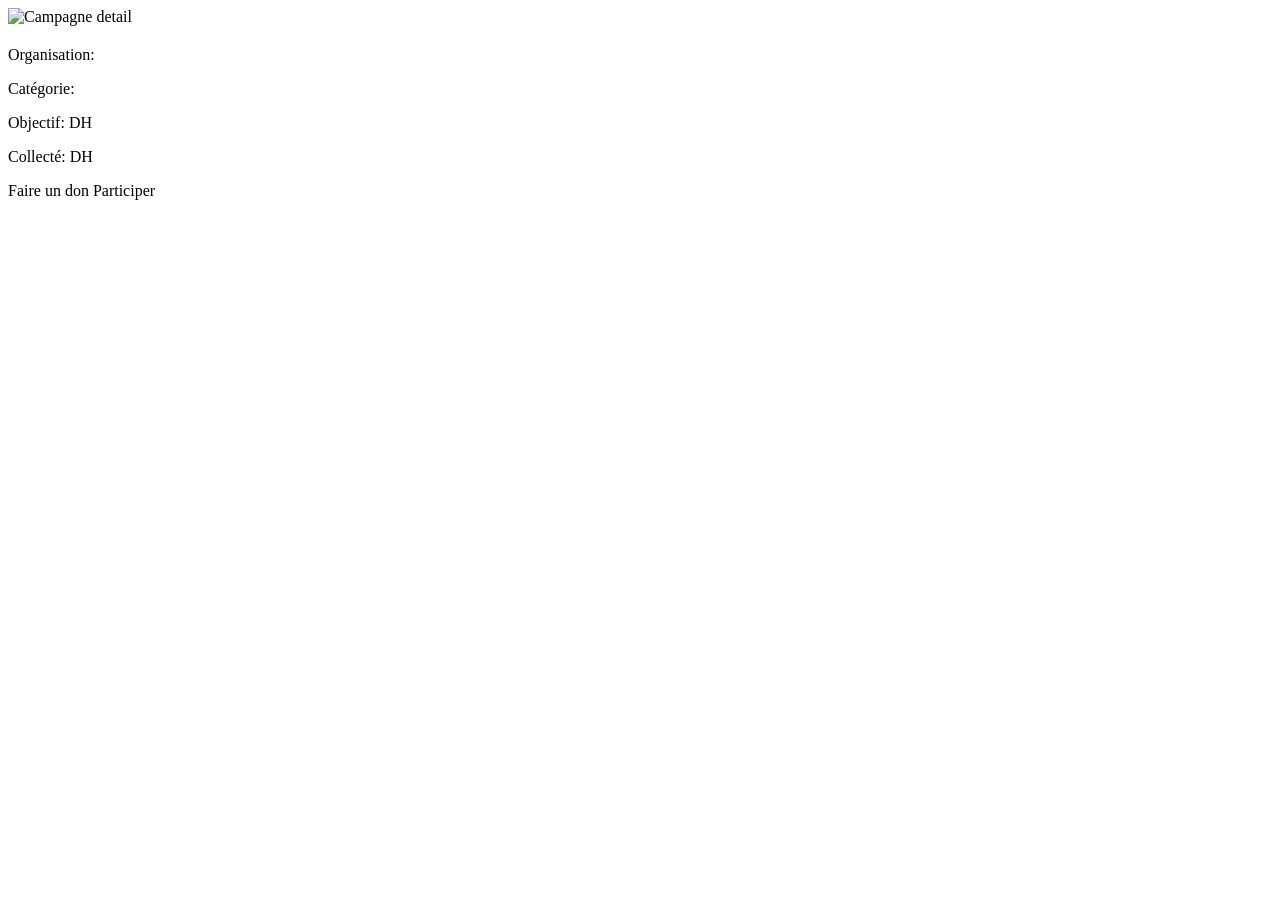
==== spring/src/main/resources/templates/action-details.html @ 6c9eef63 "first commit" ====
<!DOCTYPE html>
<html xmlns:th="http://www.thymeleaf.org">
<body>

<div th:replace="~{layout :: content(~{::section})}">
    <section>
    <div class="row g-4">
        <div class="col-lg-7">
            <img class="img-fluid rounded-xl shadow-sm"
                 src="https://images.unsplash.com/photo-1593113598332-cd59a93f7f70?auto=format&fit=crop&w=1200&q=80"
                 alt="Campagne detail">
        </div>
        <div class="col-lg-5">
            <div class="p-3 border rounded-xl bg-light">
                <h2 th:text="${action.titre}"></h2>
                <p class="text-secondary" th:text="${action.description}"></p>

                <p class="mb-1">Organisation:
                    <strong th:text="${action.organisation != null ? action.organisation.nom : 'Non renseignée'}"></strong>
                </p>
                <p class="mb-1">Catégorie:
                    <strong th:text="${action.categorie != null ? action.categorie.nom : 'Non renseignée'}"></strong>
                </p>
                <p class="mb-1">Objectif:
                    <strong th:text="${#numbers.formatDecimal(action.objectifMontant, 1, 0)}"></strong> DH
                </p>
                <p class="mb-2">Collecté:
                    <strong th:text="${#numbers.formatDecimal(action.montantCollecte, 1, 0)}"></strong> DH
                </p>

                <div class="progress mb-3">
                    <div class="progress-bar bg-success"
                         th:style="'width:' + ${action.objectifMontant > 0 ? (action.montantCollecte * 100 / action.objectifMontant) : 0} + '%'"></div>
                </div>

                <div class="d-flex gap-2 flex-wrap">
                    <a class="btn btn-success btn-pill" th:href="@{'/don/form/' + ${action.id}}">
                        Faire un don
                    </a>
                    <a class="btn btn-outline-success btn-pill" th:href="@{'/participation/form/' + ${action.id}}">
                        Participer
                    </a>
                </div>
            </div>
        </div>
    </div>

    </section>
</div>

</body>
</html>
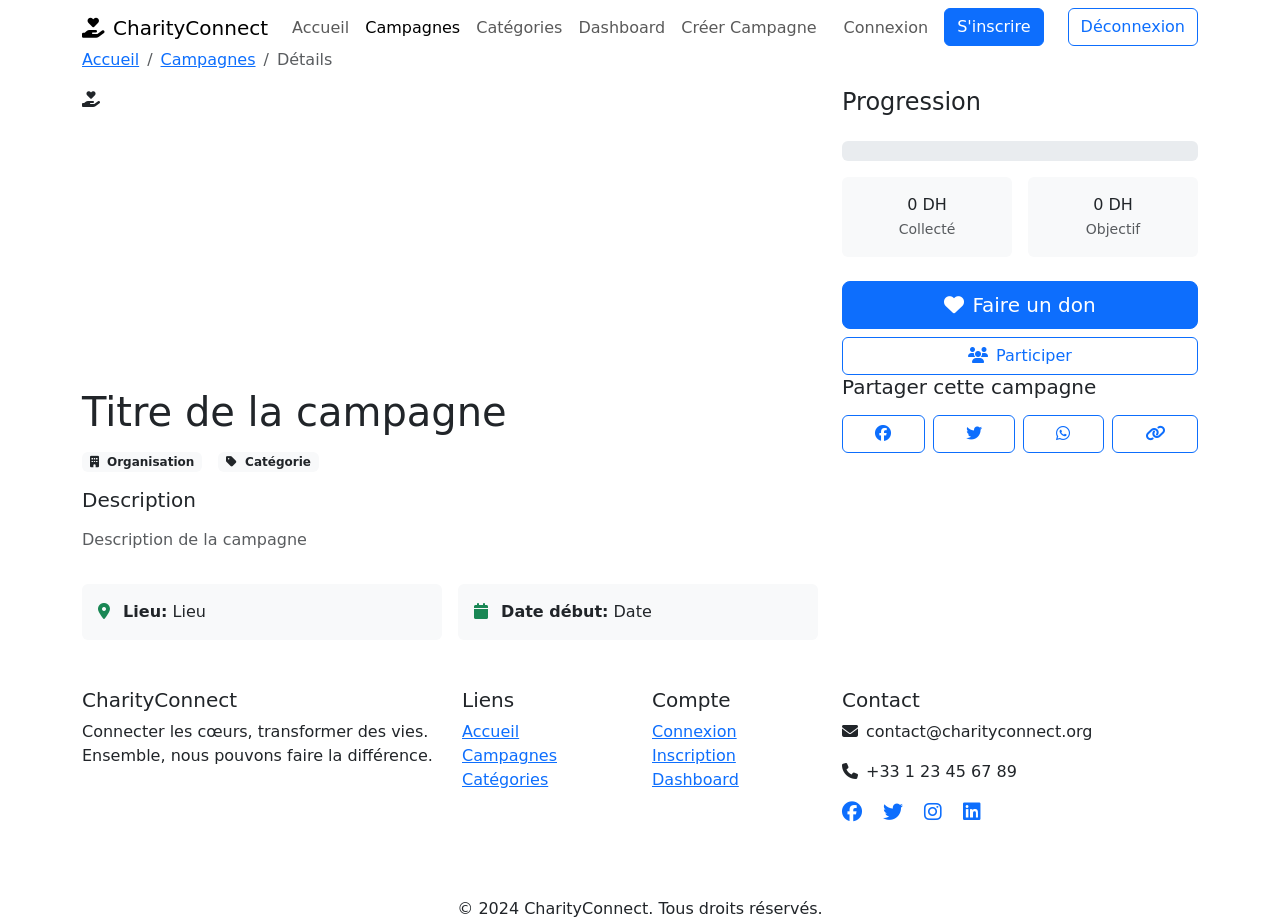
==== commit e9527a0f: "second commit" ====
--- a/spring/src/main/resources/templates/action-details.html
+++ b/spring/src/main/resources/templates/action-details.html
@@ -1,52 +1,202 @@
 <!DOCTYPE html>
-<html xmlns:th="http://www.thymeleaf.org">
+<html lang="fr" xmlns:th="http://www.thymeleaf.org">
+<head>
+    <meta charset="UTF-8">
+    <meta name="viewport" content="width=device-width, initial-scale=1.0">
+    <title th:text="${action.titre} + ' - CharityConnect'">Détails - CharityConnect</title>
+    <link href="https://cdn.jsdelivr.net/npm/bootstrap@5.3.3/dist/css/bootstrap.min.css" rel="stylesheet">
+    <link rel="stylesheet" href="https://cdnjs.cloudflare.com/ajax/libs/font-awesome/6.5.2/css/all.min.css">
+    <link rel="stylesheet" href="/css/style.css">
+</head>
 <body>
-
-<div th:replace="~{layout :: content(~{::section})}">
-    <section>
-    <div class="row g-4">
-        <div class="col-lg-7">
-            <img class="img-fluid rounded-xl shadow-sm"
-                 src="https://images.unsplash.com/photo-1593113598332-cd59a93f7f70?auto=format&fit=crop&w=1200&q=80"
-                 alt="Campagne detail">
+    <nav class="navbar navbar-expand-lg fixed-top">
+        <div class="container">
+            <a class="navbar-brand" href="/">
+                <i class="fas fa-hand-holding-heart me-2"></i>CharityConnect
+            </a>
+            <button class="navbar-toggler" type="button" data-bs-toggle="collapse" data-bs-target="#mainNavbar">
+                <span class="navbar-toggler-icon"></span>
+            </button>
+            <div class="collapse navbar-collapse" id="mainNavbar">
+                <ul class="navbar-nav me-auto">
+                    <li class="nav-item"><a class="nav-link" href="/">Accueil</a></li>
+                    <li class="nav-item"><a class="nav-link active" href="/actions">Campagnes</a></li>
+                    <li class="nav-item"><a class="nav-link" href="/categories">Catégories</a></li>
+                    <li class="nav-item" th:if="${session.currentUser != null and session.currentUser.role == T(com.example.spring.entities.Role).ADMIN}">
+                        <a class="nav-link" href="/dashboard">Dashboard</a>
+                    </li>
+                    <li class="nav-item" th:if="${session.currentUser != null and session.currentUser.role == T(com.example.spring.entities.Role).ORGANISATION}">
+                        <a class="nav-link" href="/actions/form">Créer Campagne</a>
+                    </li>
+                </ul>
+                <ul class="navbar-nav ms-auto">
+                    <li class="nav-item" th:if="${session.currentUser == null}">
+                        <a class="nav-link" href="/login">Connexion</a>
+                    </li>
+                    <li class="nav-item" th:if="${session.currentUser == null}">
+                        <a class="btn btn-primary ms-2" href="/register">S'inscrire</a>
+                    </li>
+                    <li class="nav-item" th:if="${session.currentUser != null}">
+                        <span class="nav-link" th:text="'Bonjour, ' + ${session.currentUser.email}"></span>
+                    </li>
+                    <li class="nav-item" th:if="${session.currentUser != null}">
+                        <a class="btn btn-outline-primary ms-2" href="/logout">Déconnexion</a>
+                    </li>
+                </ul>
+            </div>
         </div>
-        <div class="col-lg-5">
-            <div class="p-3 border rounded-xl bg-light">
-                <h2 th:text="${action.titre}"></h2>
-                <p class="text-secondary" th:text="${action.description}"></p>
-
-                <p class="mb-1">Organisation:
-                    <strong th:text="${action.organisation != null ? action.organisation.nom : 'Non renseignée'}"></strong>
-                </p>
-                <p class="mb-1">Catégorie:
-                    <strong th:text="${action.categorie != null ? action.categorie.nom : 'Non renseignée'}"></strong>
-                </p>
-                <p class="mb-1">Objectif:
-                    <strong th:text="${#numbers.formatDecimal(action.objectifMontant, 1, 0)}"></strong> DH
-                </p>
-                <p class="mb-2">Collecté:
-                    <strong th:text="${#numbers.formatDecimal(action.montantCollecte, 1, 0)}"></strong> DH
-                </p>
-
-                <div class="progress mb-3">
-                    <div class="progress-bar bg-success"
-                         th:style="'width:' + ${action.objectifMontant > 0 ? (action.montantCollecte * 100 / action.objectifMontant) : 0} + '%'"></div>
-                </div>
-
-                <div class="d-flex gap-2 flex-wrap">
-                    <a class="btn btn-success btn-pill" th:href="@{'/don/form/' + ${action.id}}">
-                        Faire un don
-                    </a>
-                    <a class="btn btn-outline-success btn-pill" th:href="@{'/participation/form/' + ${action.id}}">
-                        Participer
-                    </a>
+    </nav>
+
+    <div class="container py-5" style="padding-top: 120px;">
+        <nav aria-label="breadcrumb">
+            <ol class="breadcrumb">
+                <li class="breadcrumb-item"><a href="/">Accueil</a></li>
+                <li class="breadcrumb-item"><a href="/actions">Campagnes</a></li>
+                <li class="breadcrumb-item active" th:text="${action.titre}">Détails</li>
+            </ol>
+        </nav>
+
+        <div class="row g-4">
+            <div class="col-lg-8">
+                <div class="campaign-card">
+                    <div class="campaign-image" style="height: 300px;">
+                        <i class="fas fa-hand-holding-heart"></i>
+                    </div>
+                    <div class="campaign-body">
+                        <h1 class="campaign-title mb-3" th:text="${action.titre}">Titre de la campagne</h1>
+                        
+                        <div class="d-flex gap-3 mb-3">
+                            <span class="badge bg-light text-dark">
+                                <i class="fas fa-building me-1"></i>
+                                <span th:text="${action.organisation != null ? action.organisation.nom : 'Non renseignée'}">Organisation</span>
+                            </span>
+                            <span class="badge bg-light text-dark">
+                                <i class="fas fa-tag me-1"></i>
+                                <span th:text="${action.categorie != null ? action.categorie.nom : 'Non renseignée'}">Catégorie</span>
+                            </span>
+                        </div>
+
+                        <h5 class="mb-3">Description</h5>
+                        <p class="text-muted" th:text="${action.description}">Description de la campagne</p>
+
+                        <div class="row g-3 mt-3">
+                            <div class="col-md-6">
+                                <div class="p-3 bg-light rounded">
+                                    <i class="fas fa-map-marker-alt text-success me-2"></i>
+                                    <strong>Lieu:</strong>
+                                    <span th:text="${action.lieu != null ? action.lieu : 'Non renseigné'}">Lieu</span>
+                                </div>
+                            </div>
+                            <div class="col-md-6">
+                                <div class="p-3 bg-light rounded">
+                                    <i class="fas fa-calendar text-success me-2"></i>
+                                    <strong>Date début:</strong>
+                                    <span th:text="${action.dateDebut != null ? #dates.format(action.dateDebut, 'dd/MM/yyyy') : 'Non renseignée'}">Date</span>
+                                </div>
+                            </div>
+                        </div>
+                    </div>
+                </div>
+            </div>
+
+            <div class="col-lg-4">
+                <div class="dashboard-card">
+                    <h4 class="mb-4">Progression</h4>
+                    
+                    <div class="progress mb-3" style="height: 20px;">
+                        <div class="progress-bar" th:style="'width: ' + ${action.objectifMontant > 0 ? (action.montantCollecte * 100 / action.objectifMontant) : 0} + '%'">
+                            <span th:text="${#numbers.formatDecimal(action.objectifMontant > 0 ? (action.montantCollecte * 100 / action.objectifMontant) : 0, 1, 0)} + '%'"></span>
+                        </div>
+                    </div>
+
+                    <div class="row g-3 mb-4">
+                        <div class="col-6">
+                            <div class="text-center p-3 bg-light rounded">
+                                <div class="stat-amount" th:text="${#numbers.formatDecimal(action.montantCollecte, 1, 0)} + ' DH'">0 DH</div>
+                                <small class="text-muted">Collecté</small>
+                            </div>
+                        </div>
+                        <div class="col-6">
+                            <div class="text-center p-3 bg-light rounded">
+                                <div class="stat-amount" th:text="${#numbers.formatDecimal(action.objectifMontant, 1, 0)} + ' DH'">0 DH</div>
+                                <small class="text-muted">Objectif</small>
+                            </div>
+                        </div>
+                    </div>
+
+                    <div class="d-grid gap-2">
+                        <a th:href="@{'/don/form/' + ${action.id}}" class="btn btn-primary btn-lg">
+                            <i class="fas fa-heart me-2"></i>Faire un don
+                        </a>
+                        <a th:href="@{'/participation/form/' + ${action.id}}" class="btn btn-outline-primary">
+                            <i class="fas fa-users me-2"></i>Participer
+                        </a>
+                    </div>
+                </div>
+
+                <div class="dashboard-card">
+                    <h5 class="mb-3">Partager cette campagne</h5>
+                    <div class="d-flex gap-2">
+                        <a href="#" class="btn btn-outline-primary flex-grow-1">
+                            <i class="fab fa-facebook"></i>
+                        </a>
+                        <a href="#" class="btn btn-outline-primary flex-grow-1">
+                            <i class="fab fa-twitter"></i>
+                        </a>
+                        <a href="#" class="btn btn-outline-primary flex-grow-1">
+                            <i class="fab fa-whatsapp"></i>
+                        </a>
+                        <a href="#" class="btn btn-outline-primary flex-grow-1">
+                            <i class="fas fa-link"></i>
+                        </a>
+                    </div>
                 </div>
             </div>
         </div>
     </div>
 
-    </section>
-</div>
-
+    <footer class="footer">
+        <div class="container">
+            <div class="row">
+                <div class="col-md-4 mb-4">
+                    <h5 class="footer-title">CharityConnect</h5>
+                    <p>Connecter les cœurs, transformer des vies. Ensemble, nous pouvons faire la différence.</p>
+                </div>
+                <div class="col-md-2 mb-4">
+                    <h5 class="footer-title">Liens</h5>
+                    <ul class="list-unstyled">
+                        <li><a class="footer-link" href="/">Accueil</a></li>
+                        <li><a class="footer-link" href="/actions">Campagnes</a></li>
+                        <li><a class="footer-link" href="/categories">Catégories</a></li>
+                    </ul>
+                </div>
+                <div class="col-md-2 mb-4">
+                    <h5 class="footer-title">Compte</h5>
+                    <ul class="list-unstyled">
+                        <li th:if="${session.currentUser == null}"><a class="footer-link" href="/login">Connexion</a></li>
+                        <li th:if="${session.currentUser == null}"><a class="footer-link" href="/register">Inscription</a></li>
+                        <li th:if="${session.currentUser != null}"><a class="footer-link" href="/dashboard">Dashboard</a></li>
+                    </ul>
+                </div>
+                <div class="col-md-4 mb-4">
+                    <h5 class="footer-title">Contact</h5>
+                    <p><i class="fas fa-envelope me-2"></i>contact@charityconnect.org</p>
+                    <p><i class="fas fa-phone me-2"></i>+33 1 23 45 67 89</p>
+                    <div class="mt-3">
+                        <a href="#" class="footer-link me-3"><i class="fab fa-facebook fa-lg"></i></a>
+                        <a href="#" class="footer-link me-3"><i class="fab fa-twitter fa-lg"></i></a>
+                        <a href="#" class="footer-link me-3"><i class="fab fa-instagram fa-lg"></i></a>
+                        <a href="#" class="footer-link"><i class="fab fa-linkedin fa-lg"></i></a>
+                    </div>
+                </div>
+            </div>
+            <hr class="my-4" style="border-color: rgba(255,255,255,0.2);">
+            <div class="text-center">
+                <p class="mb-0">&copy; 2024 CharityConnect. Tous droits réservés.</p>
+            </div>
+        </div>
+    </footer>
+
+    <script src="https://cdn.jsdelivr.net/npm/bootstrap@5.3.3/dist/js/bootstrap.bundle.min.js"></script>
 </body>
 </html>
